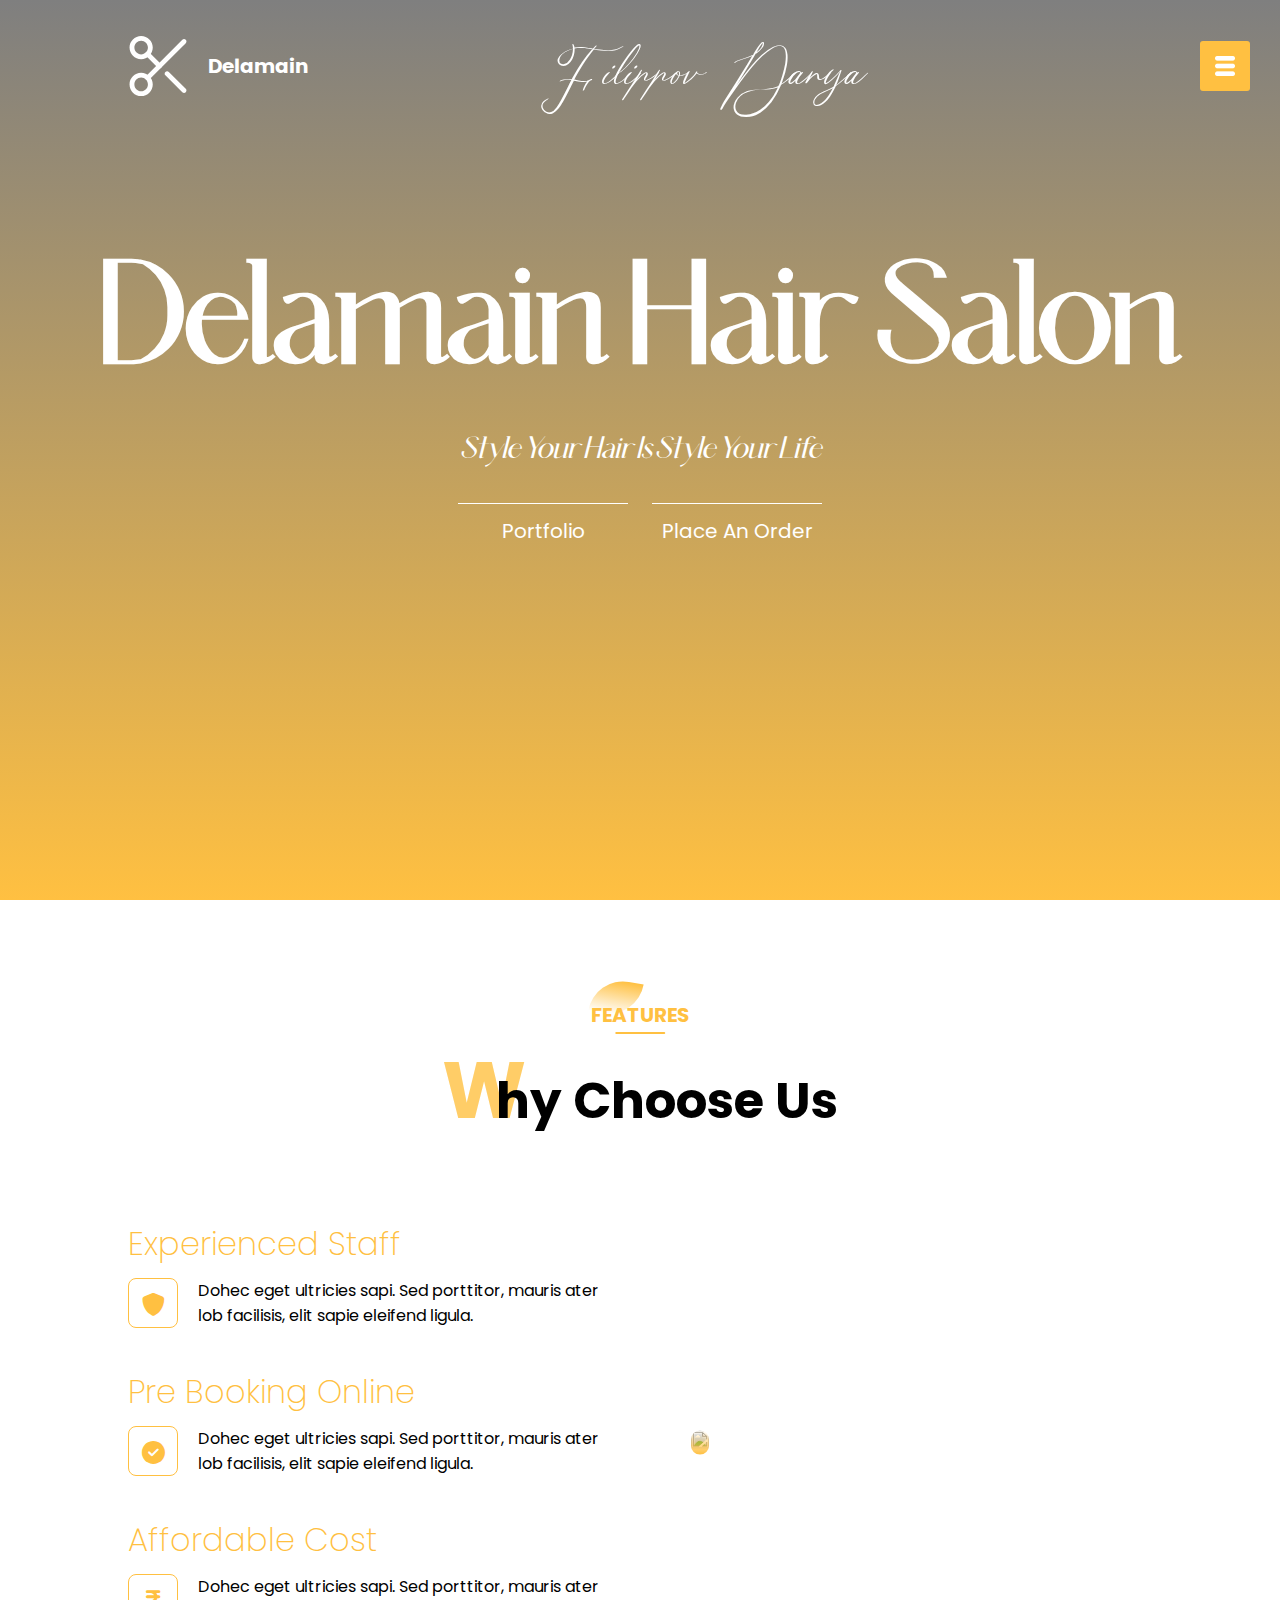
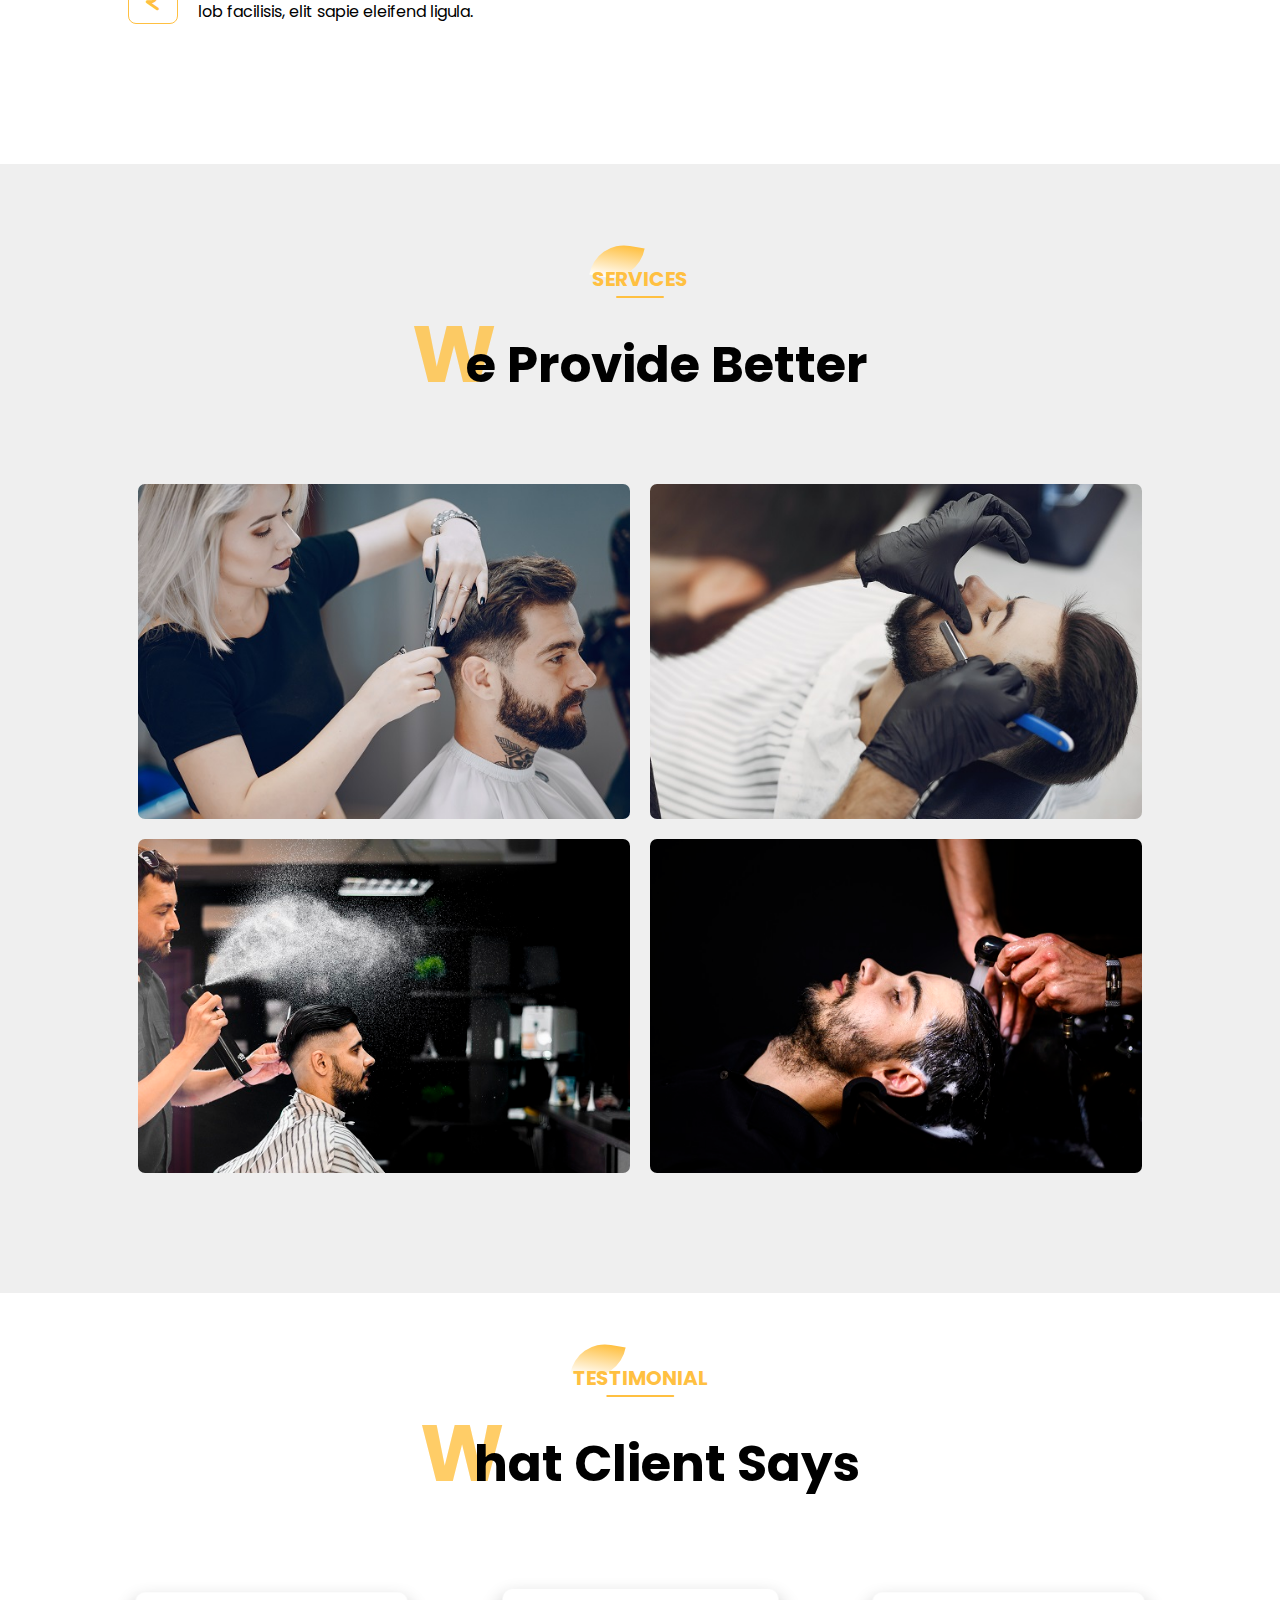
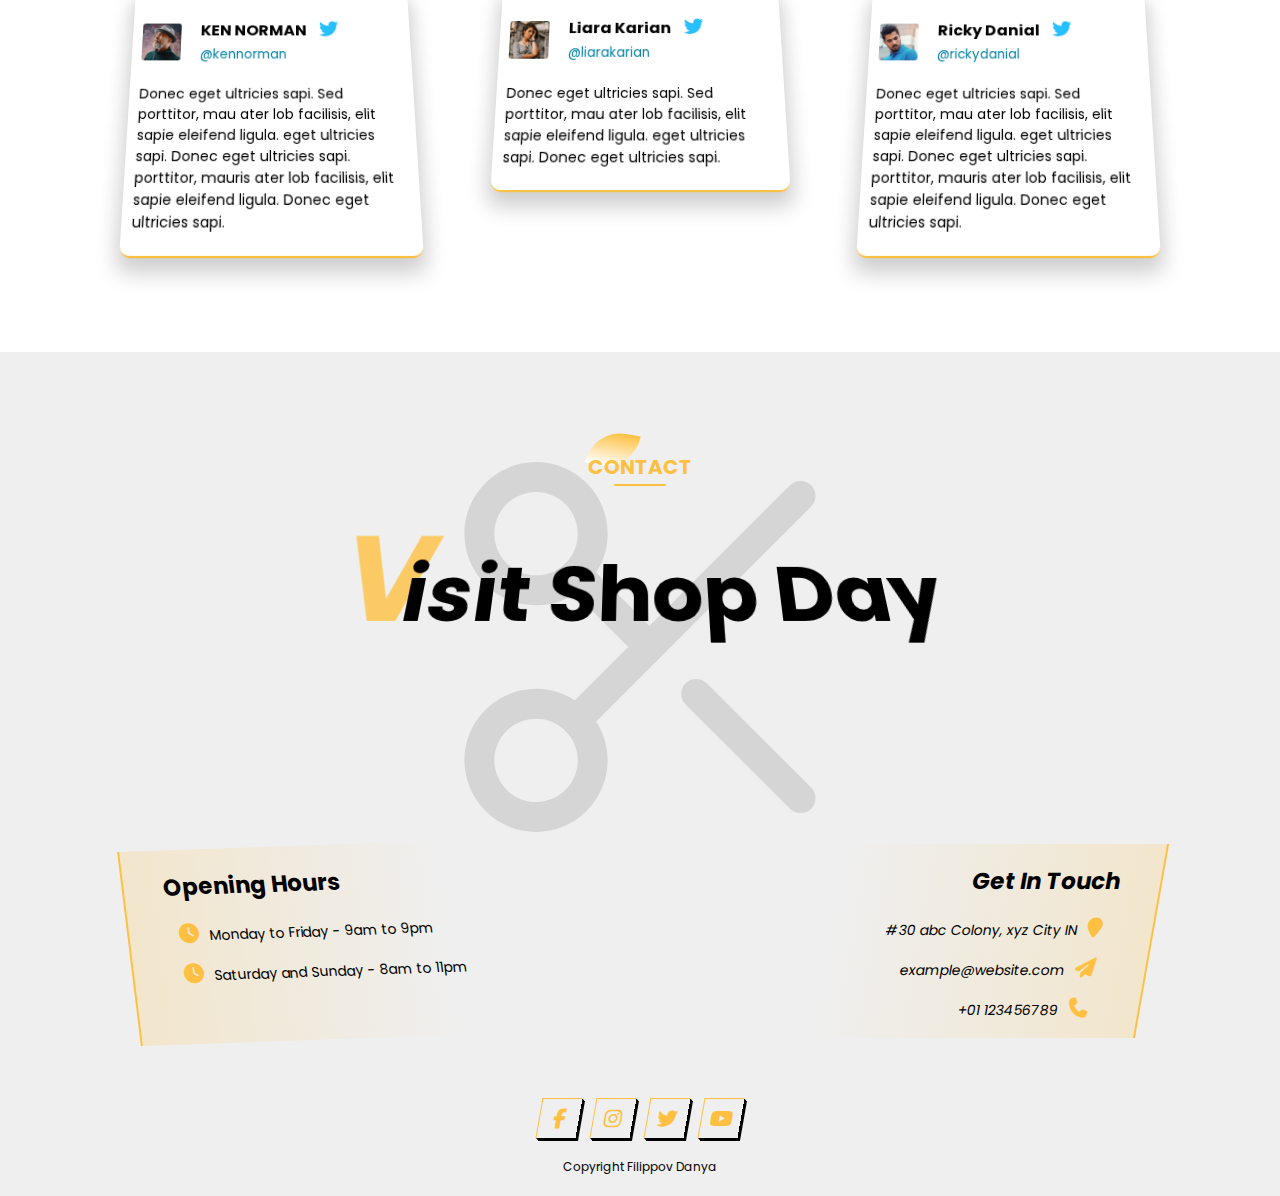
==== pug/index.html @ 2054d9b7 "+pug" ====
<!DOCTYPE html>
<html lang="en">
  <head>
    <meta charset="UTF-8">
    <meta http-equiv="X-UA-Compatible" content="IE=edge">
    <meta name="viewport" content="width=device-width, initial-scale=1.0"><link rel="icon" href="../images/barber.svg">
<link rel="stylesheet" href="../styles/output.css">
<link rel="stylesheet" href="https://cdnjs.cloudflare.com/ajax/libs/font-awesome/6.2.1/css/all.min.css">
<link rel="stylesheet" href="https://cdn.jsdelivr.net/npm/swiper@8/swiper-bundle.min.css"/>
  </head>
  <body> <div class="modal">
<div class="container">
<button id="closeBtn"><i class="fa-solid fa-xmark"></i></button>
<div class="forms">
<div class="form login">
<span class="title">Login</span>
<form action="#">
<div class="input-field">
<input type="text" placeholder="Enter your email" required>
<i class="fa-solid fa-envelope"></i>
</div>
<div class="input-field">
<input type="text" placeholder="Enter your password" required>
<i class="fa-sharp fa-solid fa-lock"></i>
</div>
<!-- ------ -->
<div class="checkbox-text">
<div class="checkbox-content">
<input type="checkbox" id="logCheck">
<label for="logCheck" class="text">Remember Me</label>
</div>
<a href="#" class="text">Forgot password?</a>
</div>
<div class="input-field button">
<input type="button" value="Login Now">
</div>
</form>
<div class="login-signup">
<span class="text">Not a member?
<a href="#" class="text signup-link">Signup Now</a>
</span>
</div>
</div>
<!-- ============================ -->
<div class="form signup">
<span class="title">Registration</span>
<form action="#">
<div class="input-field">
<input type="text" placeholder="Enter your name" required>
<i class="fa-solid fa-user-secret"></i>
</div>
<div class="input-field">
<input type="text" placeholder="Enter your email" required>
<i class="fa-solid fa-envelope"></i>
</div>
<div class="input-field">
<input type="text" placeholder="Create a password" required>
<i class="fa-sharp fa-solid fa-lock"></i>
</div>
<div class="input-field">
<input type="text" placeholder="Confirm a password" required>
<i class="fa-sharp fa-solid fa-lock"></i>
</div>
<!-- ------ -->
<div class="checkbox-text">
<div class="checkbox-content">
<input type="checkbox" id="sigCheck">
<label for="sigCheck" class="text">Remember Me</label>
</div>
<a href="#" class="text">Forgot password?</a>
</div>
<div class="input-field button">
<input type="button" value="Login Now">
</div>
</form>
<div class="login-signup">
<span class="text">Not a member?
<a href="#" class="text login-link">Signup Now</a>
</span>
</div>
</div>
</div>
</div>
</div><section id="banner">
<div class="logo">
<svg class="banner-icon" xmlns="http://www.w3.org/2000/svg" xmlns:xlink="http://www.w3.org/1999/xlink" version="1.1" id="Layer_1" x="0px" y="0px" viewBox="0 0 512 512" style="enable-background:new 0 0 512 512;" xml:space="preserve">
<g>
<g>
<path d="M112.195,0C57.539,0,13.074,44.467,13.074,99.122c0,54.655,44.466,99.121,99.121,99.121    c54.655,0,99.121-44.467,99.121-99.122C211.316,44.466,166.851,0,112.195,0z M112.195,156.878    c-31.847,0-57.757-25.91-57.757-57.757c0-31.847,25.91-57.757,57.757-57.757c31.847,0,57.757,25.91,57.757,57.757    C169.952,130.968,144.042,156.878,112.195,156.878z"/>
</g>
</g>
<g>
<g>
<path d="M112.195,313.757c-54.655,0-99.121,44.466-99.121,99.122c0,54.655,44.466,99.121,99.121,99.121    c54.655,0,99.121-44.466,99.121-99.121C211.316,358.223,166.85,313.757,112.195,313.757z M112.195,470.636    c-31.848,0-57.757-25.91-57.757-57.757c0-31.847,25.91-57.758,57.757-57.758c31.847,0,57.757,25.911,57.757,57.758    C169.952,444.726,144.042,470.636,112.195,470.636z"/>
</g>
</g>
<g>
<g>
<path d="M492.868,32.204c-8.077-8.076-21.172-8.076-29.249,0L153,342.823c-8.077,8.077-8.077,21.172,0,29.249    c4.038,4.039,9.332,6.058,14.625,6.058s10.587-2.019,14.624-6.058l310.62-310.619C500.944,53.376,500.944,40.281,492.868,32.204z"/>
</g>
</g>
<g>
<g>
<path d="M492.855,450.535L348.266,306.206c-8.084-8.071-21.18-8.059-29.248,0.026c-8.071,8.084-8.059,21.18,0.026,29.248    l144.589,144.329c4.038,4.031,9.324,6.045,14.612,6.045c5.298,0,10.598-2.024,14.637-6.07    C500.952,471.699,500.94,458.604,492.855,450.535z"/>
</g>
</g>
<g>
<g>
<path d="M283.698,241.375L182.25,139.928c-8.076-8.077-21.172-8.077-29.249,0s-8.077,21.172,0,29.249l101.449,101.448    c4.038,4.039,9.332,6.058,14.625,6.058c5.293,0,10.587-2.019,14.625-6.058C291.774,262.548,291.774,249.452,283.698,241.375z"/>
</g>
</g>
<g>
</g>
<g>
</g>
<g>
</g>
<g>
</g>
<g>
</g>
<g>
</g>
<g>
</g>
<g>
</g>
<g>
</g>
<g>
</g>
<g>
</g>
<g>
</g>
<g>
</g>
<g>
</g>
<g>
</g>
</svg>
<a href="#" class="logo-title">Delamain</a>
</div>
<a href="#" class="banner-name">Filippov Danya</a>
<div class="banner-text">
<h1>Delamain Hair Salon</h1>
<p>Style Your Hair Is Style Your Life</p>
<div class="banner-btn">
<a href="portfolio.html"><span></span>Portfolio</a>
<a href="./order.html"><span></span>Place An Order</a>
</div>
</div>
</section>
    <div id="sideNav">
      <nav> 
        <ul>
           <li><a href="#">HOME</a></li>
<li><a href="#feature">FEATURES</a></li>
<li><a href="#service">SERVICES</a></li>
<li><a href="#testimonial">TESTIMONIALS</a></li>
<li><a href="#footer">MEET US</a></li>
<li onclick="javascript:location.href='portfolio.html'">
<i class="fa-sharp fa-solid fa-arrow-right"></i>
<a href="portfolio.html">Portfolio</a>
</li>
<li onclick="javascript:location.href='order.html'">
<i class="fa-sharp fa-solid fa-arrow-right"></i>
<a href="order.html">Order</a>
</li>
        </ul>
        <div class="btns"> 
          <button class="btn register">Register</button>
          <button class="btn login">Login</button>
        </div>
      </nav>
    </div><div id="menuBtn">
<img src="../images/menu.png" id="menu">
</div><section id="feature">
<div class="title-text">
<p>FEATURES</p>
<h1>Why Choose Us</h1>
</div>
<div class="feature-box">
<div class="features">
<h1>Experienced Staff</h1>
<div class="features-desc">
<div class="features-icon">
<i class="fa fa-shield"></i>
</div>
<div class="features-text">
<p>Dohec eget ultricies sapi. Sed porttitor, mauris ater lob facilisis, elit sapie eleifend ligula.</p>
</div>
</div>
<h1>Pre Booking Online</h1>
<div class="features-desc">
<div class="features-icon">
<i class="fa fa-check-circle"></i>
</div>
<div class="features-text">
<p>Dohec eget ultricies sapi. Sed porttitor, mauris ater lob facilisis, elit sapie eleifend ligula.</p>
</div>
</div>
<h1>Affordable Cost</h1>
<div class="features-desc">
<div class="features-icon">
<i class="fa fa-inr"></i>
</div>
<div class="features-text">
<p>Dohec eget ultricies sapi. Sed porttitor, mauris ater lob facilisis, elit sapie eleifend ligula.</p>
</div>
</div>
</div>
<div class="features-img">
<img src="https://i.pinimg.com/736x/1c/b6/ff/1cb6ff4f96ecb41d405b1267e15daaa6.jpg" alt="">
</div>
</div>
</section>
<section id="service">
<div class="title-text">
<p>SERVICES</p>
<h1>We Provide Better</h1>
</div>
<div class="service-box">
<div class="single-service">
<img src="../images/pic-1.jpg" alt="">
<div class="overlay"></div>
<div class="service-desc">
<h3>Hair Styling</h3>
<hr>
<p>this is test under description of barber foundation this is test under description of barber foundation.</p>
</div>
</div>
<div class="single-service">
<img src="../images/pic-2.jpg" alt="">
<div class="overlay"></div>
<div class="service-desc">
<h3>Beard Trim</h3>
<hr>
<p>this is test under description of barber foundation this is test under description of barber foundation.</p>
</div>
</div>
<div class="single-service">
<img src="../images/pic-3.jpg" alt="">
<div class="overlay"></div>
<div class="service-desc">
<h3>Hair Cut</h3>
<hr>
<p>this is test under description of barber foundation this is test under description of barber foundation.</p>
</div>
</div>
<div class="single-service">
<img src="../images/pic-4.jpg" alt="">
<div class="overlay"></div>
<div class="service-desc">
<h3>Dry Shapoo</h3>
<hr>
<p>this is test under description of barber foundation this is test under description of barber foundation.</p>
</div>
</div>
</div>
</section>
<section id="testimonial">
<div class="title-text">
<p>TESTIMONIAL</p>
<h1>What Client Says</h1>
</div>
<div class="testimonial-row">
<div class="testimonial-col">
<div class="user">
<img src="../images/img-1.jpg" alt="">
<div class="user-info">
<h4>KEN NORMAN <i class="fa-brands fa-twitter"></i></h4>
<small>@kennorman</small>
</div>
</div>
<p>Donec eget ultricies sapi. Sed porttitor, mau ater lob facilisis, elit sapie eleifend ligula. eget ultricies sapi. Donec eget ultricies sapi. porttitor, mauris ater lob facilisis, elit sapie eleifend ligula. Donec eget ultricies sapi.</p>
</div>
<div class="testimonial-col">
<div class="user">
<img src="../images/img-2.jpg" alt="">
<div class="user-info">
<h4>Liara Karian <i class="fa-brands fa-twitter"></i></h4>
<small>@liarakarian</small>
</div>
</div>
<p>Donec eget ultricies sapi. Sed porttitor, mau ater lob facilisis, elit sapie eleifend ligula. eget ultricies sapi. Donec eget ultricies sapi. </p>
</div>
<div class="testimonial-col">
<div class="user">
<img src="../images/img-3.jpg" alt="">
<div class="user-info">
<h4>Ricky Danial <i class="fa-brands fa-twitter"></i></h4>
<small>@rickydanial</small>
</div>
</div>
<p>Donec eget ultricies sapi. Sed porttitor, mau ater lob facilisis, elit sapie eleifend ligula. eget ultricies sapi. Donec eget ultricies sapi. porttitor, mauris ater lob facilisis, elit sapie eleifend ligula. Donec eget ultricies sapi.</p>
</div>
</div>
</section><section id="footer">
<svg class="footer-img" xmlns="http://www.w3.org/2000/svg" xmlns:xlink="http://www.w3.org/1999/xlink" version="1.1" id="Layer_1" x="0px" y="0px" viewBox="0 0 512 512" style="enable-background:new 0 0 512 512;" xml:space="preserve">
<g>
<g>
<path d="M112.195,0C57.539,0,13.074,44.467,13.074,99.122c0,54.655,44.466,99.121,99.121,99.121    c54.655,0,99.121-44.467,99.121-99.122C211.316,44.466,166.851,0,112.195,0z M112.195,156.878    c-31.847,0-57.757-25.91-57.757-57.757c0-31.847,25.91-57.757,57.757-57.757c31.847,0,57.757,25.91,57.757,57.757    C169.952,130.968,144.042,156.878,112.195,156.878z"/>
</g>
</g>
<g>
<g>
<path d="M112.195,313.757c-54.655,0-99.121,44.466-99.121,99.122c0,54.655,44.466,99.121,99.121,99.121    c54.655,0,99.121-44.466,99.121-99.121C211.316,358.223,166.85,313.757,112.195,313.757z M112.195,470.636    c-31.848,0-57.757-25.91-57.757-57.757c0-31.847,25.91-57.758,57.757-57.758c31.847,0,57.757,25.911,57.757,57.758    C169.952,444.726,144.042,470.636,112.195,470.636z"/>
</g>
</g>
<g>
<g>
<path d="M492.868,32.204c-8.077-8.076-21.172-8.076-29.249,0L153,342.823c-8.077,8.077-8.077,21.172,0,29.249    c4.038,4.039,9.332,6.058,14.625,6.058s10.587-2.019,14.624-6.058l310.62-310.619C500.944,53.376,500.944,40.281,492.868,32.204z"/>
</g>
</g>
<g>
<g>
<path d="M492.855,450.535L348.266,306.206c-8.084-8.071-21.18-8.059-29.248,0.026c-8.071,8.084-8.059,21.18,0.026,29.248    l144.589,144.329c4.038,4.031,9.324,6.045,14.612,6.045c5.298,0,10.598-2.024,14.637-6.07    C500.952,471.699,500.94,458.604,492.855,450.535z"/>
</g>
</g>
<g>
<g>
<path d="M283.698,241.375L182.25,139.928c-8.076-8.077-21.172-8.077-29.249,0s-8.077,21.172,0,29.249l101.449,101.448    c4.038,4.039,9.332,6.058,14.625,6.058c5.293,0,10.587-2.019,14.625-6.058C291.774,262.548,291.774,249.452,283.698,241.375z"/>
</g>
</g>
<g>
</g>
<g>
</g>
<g>
</g>
<g>
</g>
<g>
</g>
<g>
</g>
<g>
</g>
<g>
</g>
<g>
</g>
<g>
</g>
<g>
</g>
<g>
</g>
<g>
</g>
<g>
</g>
<g>
</g>
</svg>
<div class="title-text" id="footer-title">
<p>CONTACT</p>
<h1>Visit Shop Day</h1>
</div>
<div class="footer-row">
<div class="footer-left">
<h1>Opening Hours</h1>
<p><i class="fa-solid fa-clock"></i>Monday to Friday - 9am to 9pm</p>
<p><i class="fa-solid fa-clock"></i>Saturday and Sunday - 8am to 11pm</p>
</div>
<div class="footer-right">
<h1>Get In Touch</h1>
<p>#30 abc Colony, xyz City IN<i class="fa fa-map-marker"></i></p>
<p>example@website.com<i class="fa fa-paper-plane"></i></p>
<p>+01 123456789<i class="fa fa-phone"></i></p>
</div>
</div>
<div class="social-links">
<i class="fa-brands fa-facebook-f"></i>
<i class="fa-brands fa-instagram"></i>
<i class="fa-brands fa-twitter"></i>
<i class="fa-brands fa-youtube"></i>
<p>Copyright Filippov Danya</p>
</div>
</section>
    <script src="../script.js"> </script>
  </body>
</html>
---- styles/output.css ----
@charset "UTF-8";
@import url(https://fonts.googleapis.com/css?family=Poppins:100,100italic,200,200italic,300,300italic,regular,italic,500,500italic,600,600italic,700,700italic,800,800italic,900,900italic);
@import url(https://fonts.googleapis.com/css2?family=Yanone+Kaffeesatz:wght@300;400;500;600&display=swap);
@font-face {
  font-family: "Cali";
  font-style: normal;
  font-weight: 400;
  /* Браузер сначала попробует найти шрифт локально */
  src: local("Cali"), url("../cali.ttf") format("woff2");
}
@font-face {
  font-family: "glory";
  font-style: normal;
  font-weight: 400;
  src: local("glory"), url(../amelaryas.ttf);
}
@media (prefers-reduced-motion: no-preference) {
  :root {
    scroll-behavior: smooth;
  }
}
* {
  margin: 0;
  padding: 0;
  border: 0;
  outline: none;
  text-decoration: none;
  list-style: none;
  transition: all 0.3s ease;
  font-family: poppins, sans-serif;
}

*::selection {
  background: rgba(255, 192, 65, 0.5);
}

html {
  box-sizing: border-box;
  scroll-behavior: smooth;
}

body {
  position: relative;
}

::-webkit-scrollbar {
  width: 17px;
}

::-webkit-scrollbar-thumb {
  background: rgb(255, 192, 65);
}

*, *::after, *::before {
  box-sizing: inherit;
}

a {
  color: #fff;
}

#sideNav {
  padding: 13px;
  width: 250px;
  height: 100vh;
  position: fixed;
  right: -250px;
  top: 0;
  background: rgb(255, 192, 65);
  z-index: 2;
}
#sideNav nav ul li {
  margin: 50px 20px;
}
#sideNav nav ul li:nth-child(6), #sideNav nav ul li:nth-child(7) {
  margin: 20px;
  border: 1px solid #fff;
  padding: 13px;
  text-align: right;
  position: relative;
}
#sideNav nav ul li:nth-child(6) a, #sideNav nav ul li:nth-child(7) a {
  font-weight: bold;
}
#sideNav nav ul li:nth-child(6) i, #sideNav nav ul li:nth-child(7) i {
  position: absolute;
  top: 50%;
  left: 15%;
  transform: translateY(-50%);
  color: #fff;
}
#sideNav nav ul li:nth-child(6):hover, #sideNav nav ul li:nth-child(7):hover {
  background: #000;
  border-color: #000;
  cursor: pointer;
}
#sideNav nav ul li:nth-child(6):hover a, #sideNav nav ul li:nth-child(7):hover a {
  color: rgb(255, 192, 65);
}
#sideNav .btns {
  position: absolute;
  bottom: 20px;
  left: 0;
  right: 0;
}
#sideNav .btns .btn {
  display: block;
  margin-top: 15px;
  margin: 15px auto 0;
  background: none;
  width: 80%;
  padding: 13px;
  border: 1px solid #fff;
  color: #fff;
  font-weight: bold;
  cursor: pointer;
  transition: all 0.2s ease;
  font-size: 16px;
}
#sideNav .btns .btn:hover {
  background: #000;
  border-color: #000;
  color: rgb(255, 192, 65);
}

#menuBtn {
  width: 50px;
  height: 50px;
  background: rgb(255, 192, 65);
  text-align: center;
  position: fixed;
  right: 30px;
  top: calc(4% + 5px);
  border-radius: 3px;
  z-index: 3;
  cursor: pointer;
}
#menuBtn img {
  width: 20px;
  margin-top: 15px;
}

.modal {
  min-height: 100vh;
  place-items: center;
  display: none;
  position: fixed;
  top: 0;
  left: 0;
  right: 0;
  background: rgba(0, 0, 0, 0.85);
  z-index: 10;
  padding: 0 15px;
}

.container {
  position: relative;
  max-width: 430px;
  width: 100%;
  border-radius: 15px;
  background: #fff;
  z-index: 2;
  box-shadow: 0 5px 10px rgba(0, 0, 0, 0.1);
  overflow: hidden;
}
.container #closeBtn {
  width: 40px;
  height: 40px;
  position: absolute;
  top: 25px;
  right: 25px;
  background: none;
  cursor: pointer;
}
.container #closeBtn i {
  line-height: 40px;
  font-size: 35px;
  color: #000;
}
.container #closeBtn:hover {
  transform: rotate(90deg);
}
.container .forms {
  display: flex;
  align-items: center;
  height: 440px;
  width: 200%;
  transition: height 0.2s ease;
}
.container .signup {
  opacity: 0;
  transition: opacity 0.09s ease;
}
.container.active .signup {
  opacity: 1;
  transition: opacity 0.2s ease;
}
.container.active .login {
  margin-left: -50%;
  opacity: 0;
  transition: margin-left 0.18s ease, opacity 0.15s ease;
}
.container.active .forms {
  height: 600px;
}

.form {
  background: #fff;
  padding: 30px;
  width: 50%;
  transition: margin-left 0.18s ease;
}
.form .title {
  position: relative;
  font-size: 27px;
  font-weight: 600;
}
.form .title::before {
  content: "";
  position: absolute;
  left: 0;
  bottom: 0;
  height: 3px;
  width: 30px;
  background: rgb(255, 192, 65);
  border-radius: 25px;
}
.form .input-field {
  margin-top: 30px;
  position: relative;
  height: 50px;
  width: 100%;
}
.form .input-field input {
  position: absolute;
  height: 100%;
  width: 100%;
  padding: 0 35px;
  border: none;
  outline: none;
  font-size: 16px;
  border-bottom: 2px solid #ccc;
  border-top: 2px solid transparent;
}
.form .input-field input:is(:focus, :valid) {
  border-bottom-color: rgb(255, 192, 65);
}
.form .input-field input:is(:focus, :valid) ~ i {
  color: rgb(255, 192, 65);
}
.form .input-field i {
  position: absolute;
  top: 50%;
  left: 0;
  transform: translateY(-50%);
  color: #999;
  font-size: 19px;
}
.form .checkbox-text {
  display: flex;
  align-items: center;
  justify-content: space-between;
  margin-top: 20px;
}
.form .checkbox-text .checkbox-content {
  display: flex;
  align-items: center;
}
.form .checkbox-text .checkbox-content input {
  margin: 0 8px -0.5px 4px;
  accent-color: #4070f4;
}
.form .text {
  color: #333;
  font-size: 14px;
}
.form a.text {
  color: rgb(255, 192, 65);
}
.form a:hover {
  text-decoration: underline;
}
.form .button {
  margin-top: 35px;
}
.form .button input {
  border: none;
  color: #fff;
  font-size: 17px;
  font-weight: 500;
  letter-spacing: 1px;
  border-radius: 6px;
  background: rgb(255, 192, 65);
  cursor: pointer;
}
.form .button input:hover {
  background: #000;
  font-weight: #fff;
}
.form .login-signup {
  margin-top: 30px;
  text-align: center;
}

#footer {
  padding: 100px 0 20px;
  background: #efefef;
  position: relative;
}
#footer #footer-title h1 {
  transform: perspective(400px) rotateX(20deg);
  font-size: 80px;
  max-width: max-content;
  margin: 0 auto;
}
#footer .footer-img {
  max-width: 370px;
  opacity: 0.1;
  position: absolute;
  left: 50%;
  top: 35%;
  transform: translate(-50%, -50%);
}
#footer .footer-row {
  padding-top: 100px;
  width: 80%;
  margin: 0 auto;
  display: flex;
  justify-content: space-between;
  flex-wrap: wrap;
}
#footer .footer-row .footer-left, #footer .footer-row .footer-right {
  flex-basis: 45%;
  padding: 10px;
  margin-bottom: 20px;
}
#footer .footer-row .footer-left i, #footer .footer-row .footer-right i {
  font-size: 20px;
  color: rgb(255, 192, 65);
  margin: 10px;
}
#footer .footer-row .footer-left {
  background: linear-gradient(to right, rgba(255, 192, 65, 0.2), transparent 70%);
  transform: skewX(7deg) skewY(-2deg);
  padding-left: 40px;
  border-left: 2px solid rgb(255, 192, 65);
}
#footer .footer-row .footer-right {
  background: linear-gradient(to left, rgba(255, 192, 65, 0.2), transparent 70%);
  transform: skewX(-10deg);
  padding-right: 40px;
  border-right: 2px solid rgb(255, 192, 65);
  text-align: right;
}
#footer .footer-row h1 {
  margin: 10px 0;
  font-size: 23px;
}
#footer .footer-row p {
  line-height: 35px;
  font-size: 14px;
}
#footer .social-links {
  text-align: center;
}
#footer .social-links i {
  height: 40px;
  width: 40px;
  font-size: 20px;
  line-height: 40px;
  border: 1px solid rgb(255, 192, 65);
  border-right: none;
  border-bottom: none;
  margin: 40px 5px 0;
  color: rgb(255, 192, 65);
  cursor: pointer;
  transition: 0.5s;
  transform: skewX(-10deg);
  box-shadow: 1px 1px 0px #000, 2px 2px 0px #000, 3px 3px 0px #000;
}
#footer .social-links i:hover {
  background: rgb(255, 192, 65);
  color: #fff;
  transform: translateY(-7px) skewX(-10deg);
}
#footer .social-links p {
  font-size: 12px;
  margin-top: 20px;
}

@media screen and (max-width: 770px) {
  #footer #footer-title h1 {
    font-size: 35px;
  }
  #footer .footer-img {
    top: 25%;
  }
  #footer .footer-row .footer-left, #footer .footer-row .footer-right {
    flex-basis: 100%;
  }
  #footer .footer-row h1 {
    font-size: 18px;
  }
  #footer .footer-row p {
    font-size: 14px;
  }
}
#banner {
  background: linear-gradient(rgba(0, 0, 0, 0.5), rgb(255, 192, 65)), url(https://old.firmbarbershop.ru/wp-content/uploads/2019/11/firm-3-02-1.jpg) center;
  background-size: cover;
  height: 100vh;
  position: relative;
}
#banner .banner-name {
  display: block;
  font-family: Cali, poppins, sans-serif;
  font-size: 70px;
  position: absolute;
  top: 4%;
  left: 50%;
  transform: translateX(-50%);
}
#banner .logo {
  display: flex;
  align-items: center;
  gap: 20px;
  position: absolute;
  top: 4%;
  left: 10%;
  cursor: pointer;
}
#banner .logo .banner-icon {
  width: 60px;
  fill: white;
  color: #fff;
}
#banner .logo-title {
  font-size: 20px;
  font-weight: bold;
}
#banner .banner-text {
  text-align: center;
  color: #fff;
  padding-top: 250px;
}
#banner .banner-text h1 {
  font-size: 80px;
  line-height: 120px;
  font-family: "glory", sans-serif;
}
#banner .banner-text p {
  font-family: glory, poppins, sans-serif;
  margin-top: 50px;
  font-size: 17px;
  font-style: italic;
}
#banner .banner-text .banner-btn {
  margin: 30px auto 0;
}
#banner .banner-text .banner-btn a {
  width: 170px;
  display: inline-block;
  margin: 0 10px;
  padding: 12px 0;
  border-top: 0.5px solid #fff;
  position: relative;
  z-index: 1;
  font-size: 20px;
}
#banner .banner-text .banner-btn a:hover span {
  height: 100%;
}
#banner .banner-text .banner-btn a:hover {
  color: black;
}
#banner .banner-text .banner-btn a span {
  width: 100%;
  height: 0;
  position: absolute;
  top: 0;
  left: 0;
  background: #fff;
  z-index: -1;
}

.title-text {
  text-align: center;
  padding-bottom: 70px;
}
.title-text p {
  margin: auto;
  font-size: 20px;
  color: rgb(255, 192, 65);
  font-weight: bold;
  position: relative;
  z-index: 1;
  display: inline-block;
}
.title-text p::before {
  content: "";
  height: 2px;
  width: 50%;
  background: rgb(255, 192, 65);
  position: absolute;
  bottom: -4px;
  border-radius: 20px;
  left: 50%;
  transform: translateX(-50%);
  z-index: 1;
}
.title-text p::after {
  content: "";
  width: 50px;
  height: 35px;
  background: linear-gradient(rgb(255, 192, 65), #fff);
  position: absolute;
  top: -20px;
  left: 0;
  z-index: -1;
  transform: rotate(10deg);
  border-top-left-radius: 35px;
  border-bottom-right-radius: 35px;
}
.title-text h1 {
  font-size: 50px;
}
.title-text h1::first-letter {
  color: rgba(255, 192, 65, 0.8);
  font-size: 1.6em;
  margin-right: -30px;
  text-shadow: none;
}

#feature {
  width: 100%;
  padding: 100px 0;
}
#feature .feature-box {
  width: 80%;
  margin: auto;
  display: flex;
  flex-wrap: wrap;
  align-items: center;
  text-align: center;
}
#feature .feature-box .features {
  flex-basis: 50%;
}
#feature .feature-box .features h1 {
  text-align: left;
  margin-bottom: 10px;
  font-weight: 200;
  color: rgb(255, 192, 65);
}
#feature .feature-box .features .features-desc {
  display: flex;
  align-items: center;
  margin-bottom: 40px;
}
#feature .feature-box .features .features-desc .features-icon .fa {
  width: 50px;
  height: 50px;
  font-size: 23px;
  line-height: 50px;
  border-radius: 8px;
  color: rgb(255, 192, 65);
  border: 1px solid rgb(255, 192, 65);
}
#feature .feature-box .features .features-desc .features-text p {
  padding: 0 20px;
  text-align: initial;
}
#feature .feature-box .features-img {
  position: relative;
  left: 50px;
  flex-basis: 50%;
  height: 100%;
  max-width: max-content;
  position: relative;
  overflow: hidden;
  border-radius: 10px;
  transform: scale(0.9);
}
#feature .feature-box .features-img::before {
  content: "";
  position: absolute;
  left: 0;
  top: 0;
  width: 100%;
  height: 100%;
  background: linear-gradient(to top, rgb(255, 192, 65), transparent);
}
#feature .feature-box .features-img img {
  width: 100%;
  height: 100%;
  object-fit: cover;
  border-radius: 10px;
}

#service {
  width: 100%;
  padding: 100px 0;
  background: #efefef;
}
#service .service-box {
  width: 80%;
  margin: auto;
  display: flex;
  flex-wrap: wrap;
  justify-content: space-around;
}
#service .service-box .single-service {
  flex-basis: 48%;
  text-align: center;
  border-radius: 7px;
  margin-bottom: 20px;
  color: #fff;
  position: relative;
}
#service .service-box .single-service img {
  width: 100%;
  height: 100%;
  object-fit: cover;
  border-radius: 7px;
}
#service .service-box .single-service .overlay {
  width: 100%;
  height: 100%;
  position: absolute;
  top: 0;
  border-radius: 7px;
  cursor: pointer;
  background: linear-gradient(rgba(0, 0, 0, 0.5), rgb(255, 192, 65));
  opacity: 0;
  transition: 1s;
}
#service .service-box .single-service .service-desc {
  width: 80%;
  position: absolute;
  bottom: 0;
  left: 50%;
  opacity: 0;
  transform: translateX(-50%);
  transition: 1s;
}
#service .service-box .single-service .service-desc p {
  font-size: 14px;
}
#service .service-box .single-service:hover .service-desc {
  bottom: 40%;
  opacity: 1;
}
#service .service-box .single-service:hover .overlay {
  opacity: 1;
}

#testimonial {
  padding: 70px 0;
}
#testimonial .testimonial-row {
  width: 80%;
  margin: auto;
  display: flex;
  justify-content: space-between;
  align-items: flex-start;
  flex-wrap: wrap;
}
#testimonial .testimonial-row .testimonial-col {
  transform: perspective(400px) rotateX(10deg);
  border-bottom: 2px solid rgb(255, 192, 65);
  flex-basis: 28%;
  padding: 10px;
  padding-bottom: 20px;
  margin-bottom: 30px;
  border-radius: 10px;
  background: #fff;
  box-shadow: 0 10px 20px 3px rgba(0, 0, 0, 0.2);
  cursor: pointer;
  transition: transform 0.5s;
}
#testimonial .testimonial-row .testimonial-col:hover {
  transform: translateY(-7px) perspective(400px) rotateX(11deg) scale(1.05);
}
#testimonial .testimonial-row .testimonial-col p {
  font-size: 14px;
}
#testimonial .testimonial-row .testimonial-col .user {
  display: flex;
  align-items: center;
  margin: 20px 0;
}
#testimonial .testimonial-row .testimonial-col .user img {
  width: 40px;
  margin-right: 20px;
  border-radius: 3px;
}
#testimonial .testimonial-row .testimonial-col .user .user-info i {
  margin-left: 10px;
  color: #27c0ff;
  font-size: 20px;
}
#testimonial .testimonial-row .testimonial-col .user .user-info small {
  color: rgb(7, 132, 171);
}

#footer.portfolio-footer {
  background: none;
  color: #fff;
}

hr {
  background: #fff;
  height: 2px;
  border: 0;
  margin: 15px auto;
  width: 60%;
}

.slider-text h1 {
  color: #fff;
}

.portfolio {
  width: 100%;
  padding: 190px 0 100px;
}
.portfolio .title-text h1 {
  color: #fff;
}
.portfolio .title-text h1::first-letter {
  color: rgba(255, 192, 65, 0.8);
  font-size: 1.6em;
  margin-right: -20px;
  text-shadow: none;
}
.portfolio h1 {
  color: #fff;
}
.portfolio .box {
  width: 80%;
  margin: 0 auto;
  display: grid;
  grid-template-columns: repeat(auto-fit, minmax(300px, 1fr));
  gap: 20px;
}
.portfolio .box .image {
  border-radius: 10px;
  overflow: hidden;
  position: relative;
  z-index: 1;
}
.portfolio .box .image::before {
  content: "";
  position: absolute;
  top: 0;
  left: 0;
  width: 100%;
  height: 100%;
  background: linear-gradient(to top, rgba(255, 192, 65, 0.4) 0%, transparent 80%);
  z-index: 2;
  opacity: 0;
  transition: all 0.9s ease;
}
.portfolio .box .image:hover::before {
  opacity: 1;
}
.portfolio .box .image:hover img {
  transform: scale(1.05);
  filter: saturate(1);
}
.portfolio .box .image img {
  filter: saturate(0);
  width: 100%;
  height: 100%;
  object-fit: cover;
  object-position: center;
}

.portfolio-logo {
  display: flex;
  align-items: center;
  gap: 20px;
  position: absolute;
  top: 34px;
  left: 5%;
  cursor: pointer;
}
.portfolio-logo .banner-icon {
  width: 60px;
  fill: white;
  color: #fff;
}
.portfolio-logo .logo-title {
  font-size: 20px;
  font-weight: bold;
}

.order-text {
  padding: 10px;
  backdrop-filter: blur(5px);
  border-radius: 5px;
  border: 1px solid #fff;
}
.order-text p {
  font-size: 30px;
  color: rgb(245, 245, 245);
  text-shadow: 0px 0px 5px rgba(0, 0, 0, 0.3);
}

.order {
  display: grid;
  place-items: center;
  padding: 25px;
  min-height: 100vh;
  background: linear-gradient(0deg, #000, transparent), url(https://www.amor-artis.ch/barber/wp-content/uploads/sites/3/2017/12/cropped-MDU_4923.jpg);
  background-size: cover;
  background-position: center;
  padding-bottom: 70px;
  padding-top: 120px;
  position: relative;
}
.order form {
  padding: 20px;
  max-width: 700px;
  background: #fff;
  border-radius: 10px;
  box-shadow: 0 5px 10px rgba(0, 0, 0, 0.1);
}
.order form .row {
  display: flex;
  flex-wrap: wrap;
  gap: 15px;
}
.order form .row .col {
  flex: 1 1 250px;
}
.order form .row .col .title {
  font-family: glory, poppins, sans-serif;
  font-size: 20px;
  color: #333;
  padding-bottom: 5px;
  text-transform: uppercase;
}
.order form .row .col .inputBox {
  margin: 15px 0;
}
.order form .row .col .inputBox span {
  display: block;
  margin-bottom: 10px;
}
.order form .row .col .inputBox input {
  width: 100%;
  border: 1px solid #ccc;
  padding: 10px 15px;
  font-size: 15px;
  text-transform: none;
}
.order form .row .col .inputBox input:focus {
  border-color: #100;
}
.order form .row .col .inputBox img {
  height: 34px;
  margin-top: 5px;
  filter: drop-shadow(0 0 1px #000);
}
.order form .row .col .flex {
  display: flex;
  gap: 15px;
}
.order form .row .col .flex .inputBox {
  margin-top: 5px;
}
.order form .submit-btn {
  width: 100%;
  padding: 12px;
  font-size: 17px;
  background: rgb(255, 192, 65);
  color: #fff;
  margin-top: 5px;
  cursor: pointer;
  transition: all 0.2s ease;
  font-weight: bold;
}
.order form .submit-btn:hover {
  background: #000;
  color: #fff;
}

.swiper-box {
  margin: 0px auto 100px;
  width: 60%;
  height: 500px;
  background: #222;
  display: flex;
  align-items: center;
  justify-content: center;
}
.swiper-box .swiper {
  width: 100%;
  height: 100%;
}
.swiper-box .swiper .swiper-slide img {
  width: 100%;
  height: 100%;
  object-fit: cover;
  position: relative;
  z-index: -1;
}
.swiper-box .swiper .swiper-pagination-bullet {
  background: rgb(255, 192, 65);
}
.swiper-box .swiper .swiper-button-next::after, .swiper-box .swiper .swiper-button-prev::after {
  color: rgb(255, 192, 65);
}

@media screen and (max-width: 1350px) {
  #banner .banner-name {
    left: 55%;
  }
}
@media screen and (max-width: 853px) {
  #banner .banner-name {
    left: 63%;
    font-size: 53px;
  }
}
@media screen and (max-width: 770px) {
  .order-text {
    transform: translateY(-50px);
  }
  .order-text p {
    font-size: 30px;
    color: rgb(245, 245, 245);
    text-shadow: 0px 0px 5px rgba(0, 0, 0, 0.3);
  }
  #banner .banner-name {
    top: 14%;
    left: 35%;
    font-size: 40px;
  }
  #banner .banner-text {
    padding-top: 250px;
  }
  #banner .banner-text h1 {
    font-size: 44px;
    line-height: 90px;
  }
  #banner .banner-text .banner-btn a {
    display: block;
    margin: 20px auto;
    width: 240px;
  }
  #feature .title-text h1 {
    font-size: 35px;
  }
  #feature .feature-box .features {
    flex-basis: 100%;
  }
  #feature .feature-box .features-img {
    flex-basis: 100%;
    left: 0;
  }
  #feature .feature-box .features-img img {
    width: 100%;
  }
  hr {
    margin: 5px auto;
  }
  #service .service-box .single-service {
    flex-basis: 100%;
    margin-bottom: 30px;
  }
  #service .service-box .single-service .service-desc p {
    font-size: 12px;
  }
  #service .service-box .single-service:hover .service-desc {
    bottom: 25% !important;
  }
  #testimonial .testimonial-row .testimonial-col {
    flex-basis: 100%;
  }
  .title-text h1 {
    font-size: 35px;
  }
  .order .order-text.title-text h1::first-letter {
    transform: translateX(10px);
  }
}
@media screen and (max-width: 465px) {
  #banner .banner-text h1 {
    font-size: 45px;
    line-height: 80px;
  }
}

/*# sourceMappingURL=output.css.map */
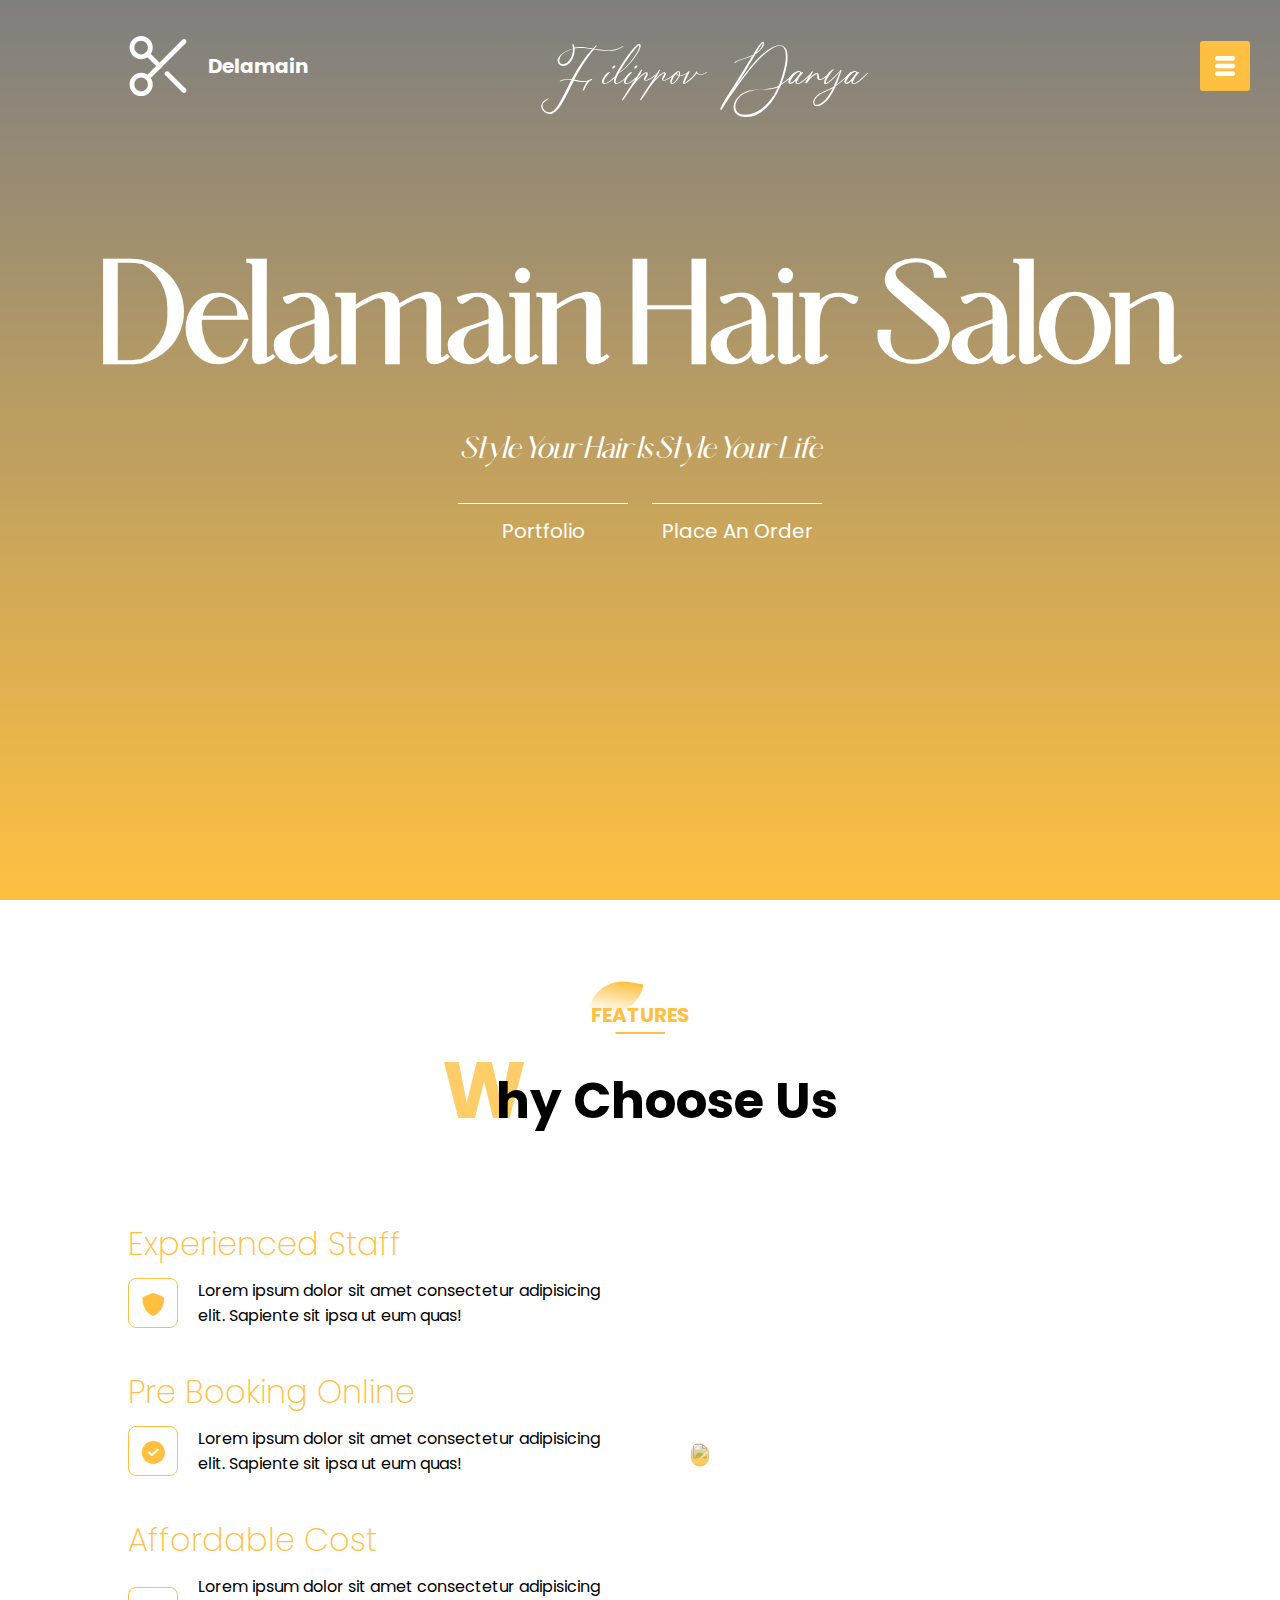
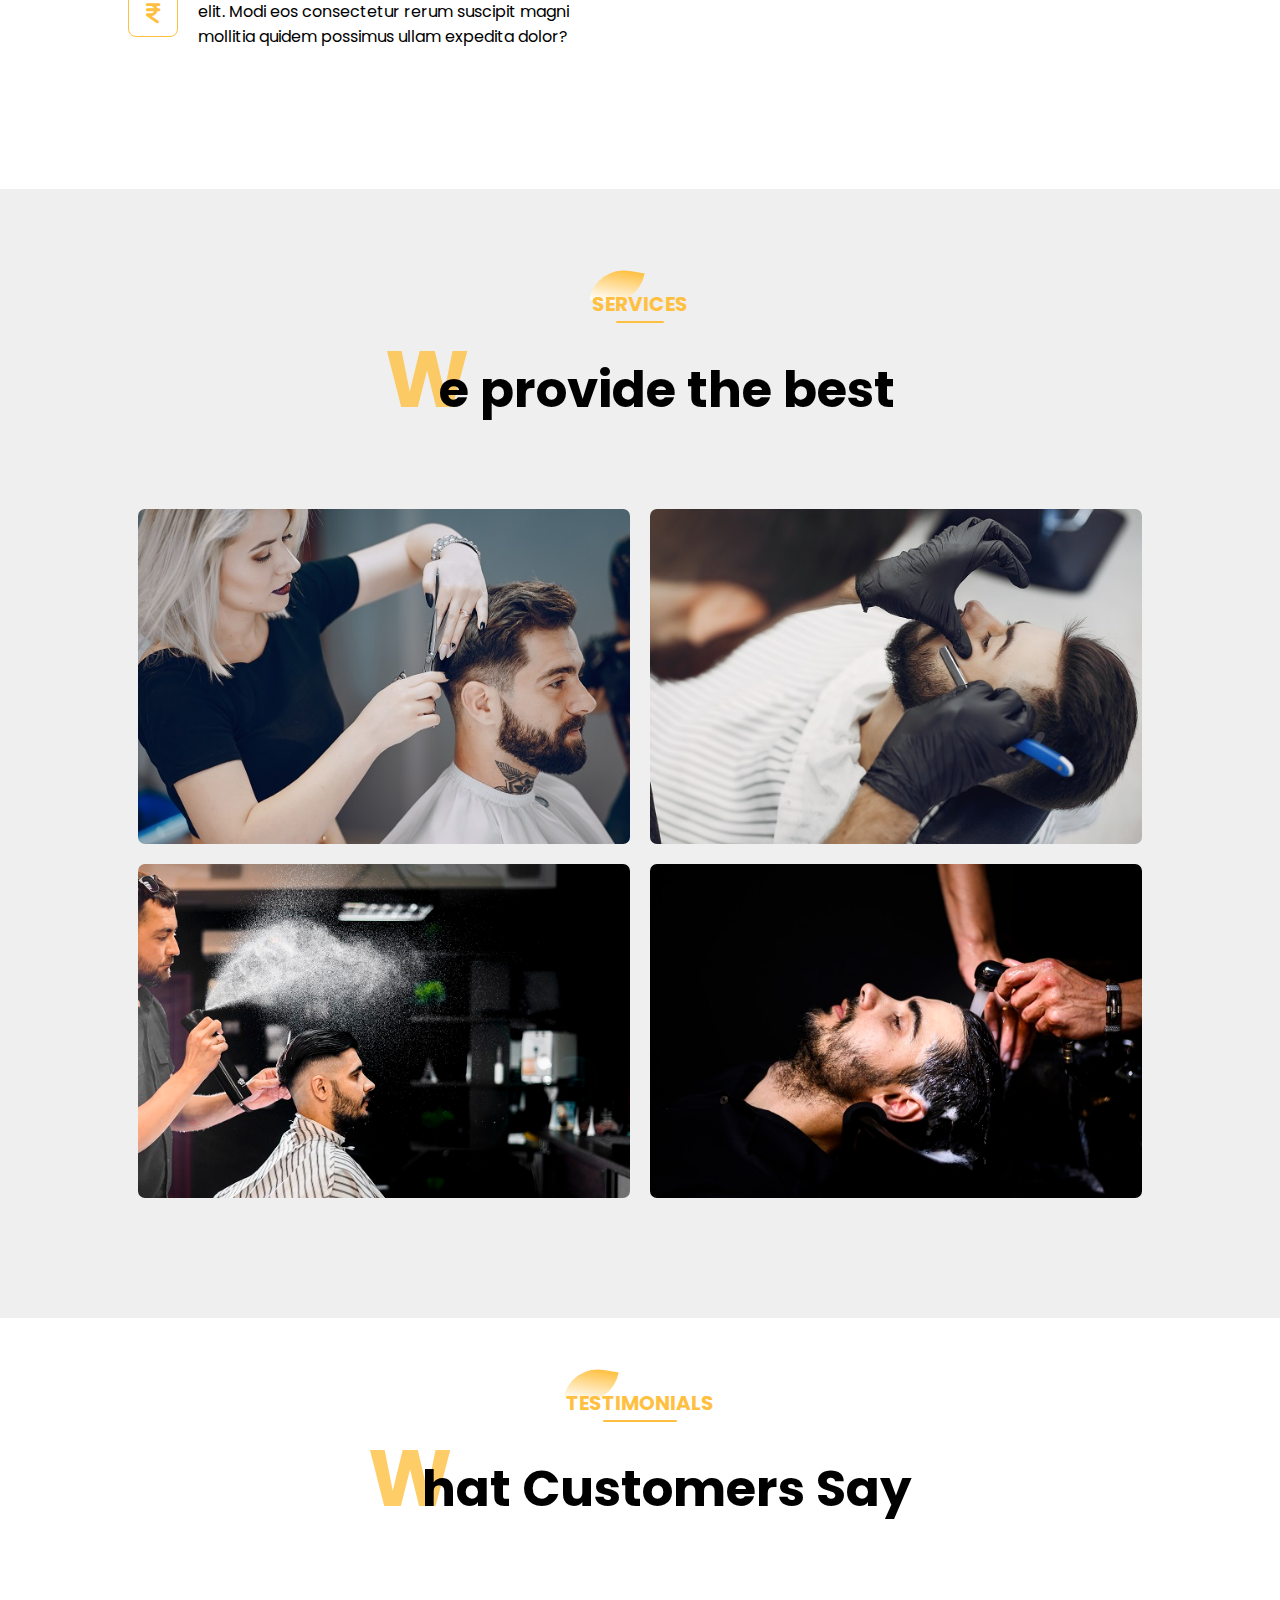
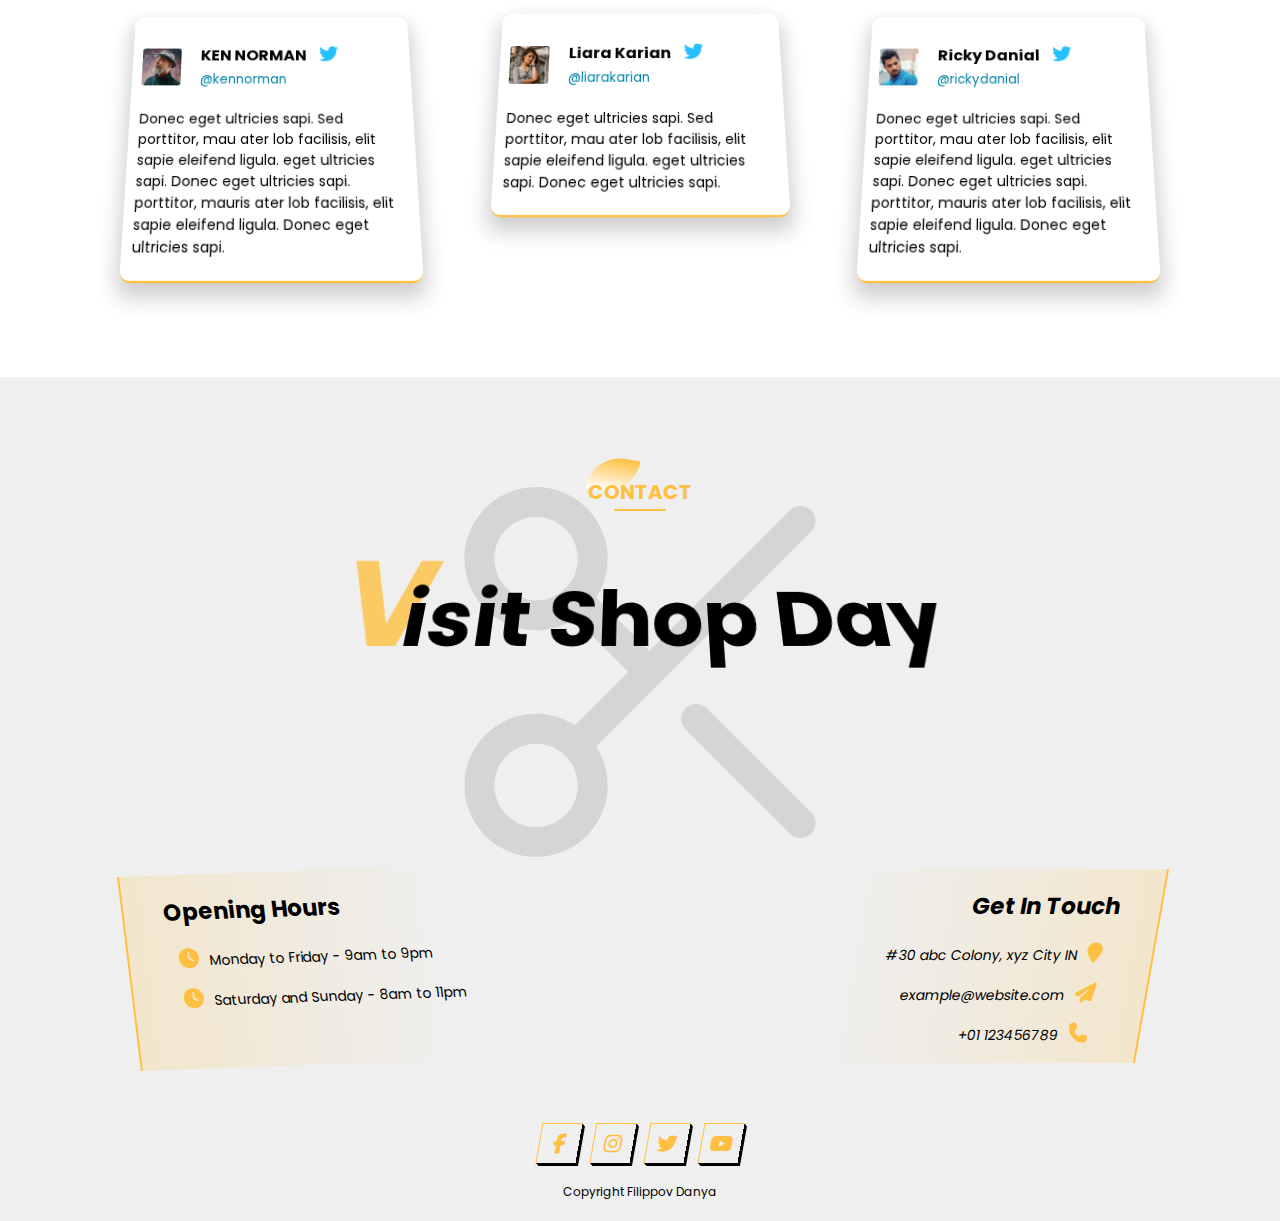
==== commit 7fa80ab9: "changed several titles" ====
--- a/pug/index.html
+++ b/pug/index.html
@@ -189,7 +189,7 @@
 <i class="fa fa-shield"></i>
 </div>
 <div class="features-text">
-<p>Dohec eget ultricies sapi. Sed porttitor, mauris ater lob facilisis, elit sapie eleifend ligula.</p>
+<p>Lorem ipsum dolor sit amet consectetur adipisicing elit. Sapiente sit ipsa ut eum quas!</p>
 </div>
 </div>
 <h1>Pre Booking Online</h1>
@@ -198,7 +198,7 @@
 <i class="fa fa-check-circle"></i>
 </div>
 <div class="features-text">
-<p>Dohec eget ultricies sapi. Sed porttitor, mauris ater lob facilisis, elit sapie eleifend ligula.</p>
+<p>Lorem ipsum dolor sit amet consectetur adipisicing elit. Sapiente sit ipsa ut eum quas!</p>
 </div>
 </div>
 <h1>Affordable Cost</h1>
@@ -207,7 +207,7 @@
 <i class="fa fa-inr"></i>
 </div>
 <div class="features-text">
-<p>Dohec eget ultricies sapi. Sed porttitor, mauris ater lob facilisis, elit sapie eleifend ligula.</p>
+<p>Lorem ipsum dolor sit amet consectetur adipisicing elit. Modi eos consectetur rerum suscipit magni mollitia quidem possimus ullam expedita dolor?</p>
 </div>
 </div>
 </div>
@@ -219,7 +219,7 @@
 <section id="service">
 <div class="title-text">
 <p>SERVICES</p>
-<h1>We Provide Better</h1>
+<h1>We provide the best</h1>
 </div>
 <div class="service-box">
 <div class="single-service">
@@ -262,8 +262,8 @@
 </section>
 <section id="testimonial">
 <div class="title-text">
-<p>TESTIMONIAL</p>
-<h1>What Client Says</h1>
+<p>TESTIMONIALS</p>
+<h1>What Customers Say</h1>
 </div>
 <div class="testimonial-row">
 <div class="testimonial-col">
